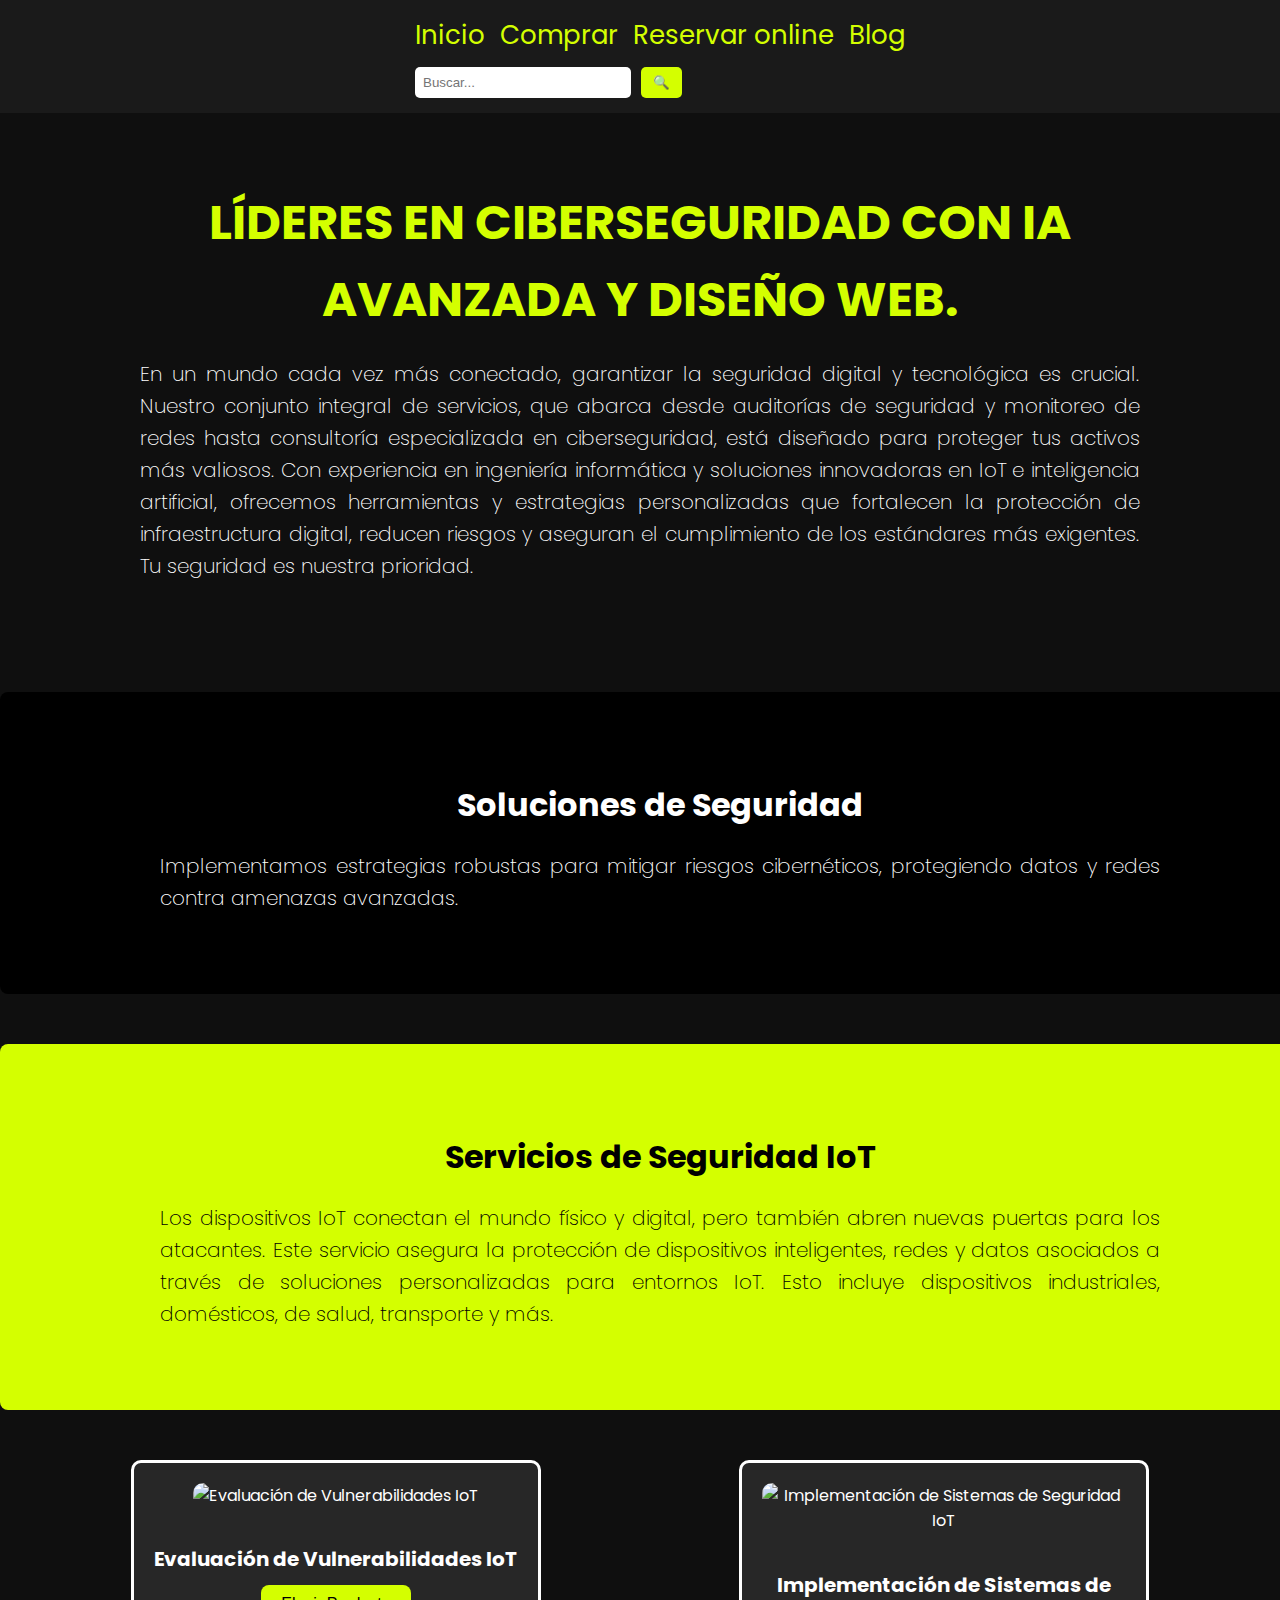
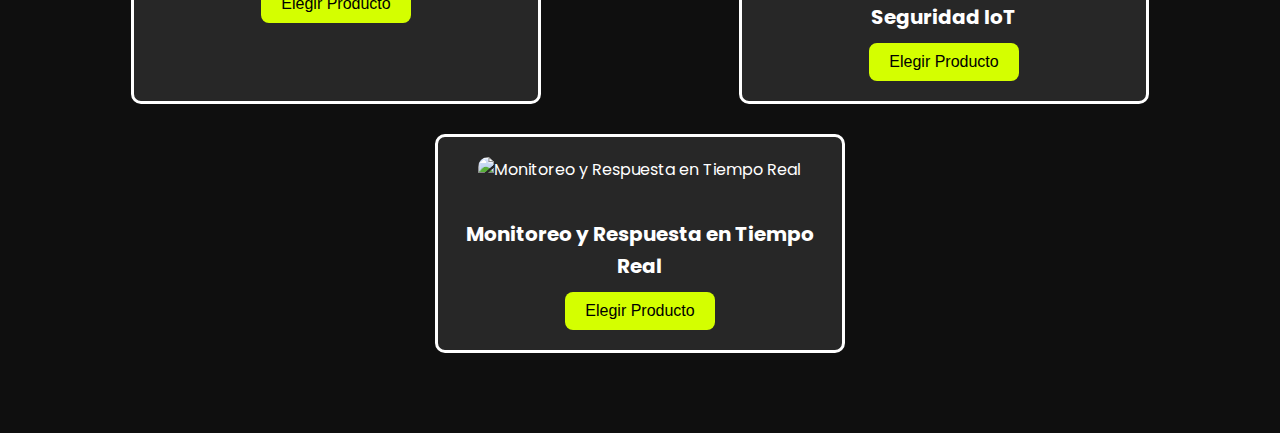
==== index.html @ d02b02be "Update index.html" ====
<!DOCTYPE html>
<html lang="es">
<head>
    <meta charset="UTF-8">
    <meta name="viewport" content="width=device-width, initial-scale=1.0">
    <title>Ciberseguridad y Diseño Web</title>
    <link rel="stylesheet" href="styles.css">
    <style>
        /* Importar fuentes */
        @import url('https://fonts.googleapis.com/css2?family=Poppins:wght@200;400;700&display=swap');
        
        body {
            margin: 0;
            font-family: 'Poppins', Arial, sans-serif;
            background-color: #0f0f0f;
            color: #fff;
            text-align: center;
            line-height: 1.6;
        }
        header {
            background-color: #1a1a1a;
            padding: 15px 20px;
            display: flex;
            flex-direction: column;
            align-items: center;
            width: 100%;
        }
        nav ul {
            list-style: none;
            margin: 0;
            padding: 0;
            display: flex;
            flex-wrap: wrap;
            justify-content: center;
            gap: 15px;
        }
        nav ul li a {
            color: #d4ff00;
            text-decoration: none;
            font-size: 26px;
            transition: color 0.3s ease;
        }
        nav ul li a:hover {
            color: #fff;
        }
        .search-bar {
            margin-top: 10px;
            display: flex;
            align-items: center;
            gap: 10px;
        }
        .search-bar input {
            padding: 8px;
            border: none;
            border-radius: 5px;
            width: 200px;
        }
        .search-bar button {
            background-color: #d4ff00;
            border: none;
            padding: 8px 12px;
            cursor: pointer;
            border-radius: 5px;
        }
        .hero {
            padding: 40px 20px;
        }
        .hero h1 {
            font-size: 48px;
            color: #d4ff00;
            font-weight: bold;
            margin-bottom: 20px;
        }
        p {
            font-family: 'Poppins', Arial, sans-serif;
            font-weight: 200; /* Extra Light */
            font-size: 20px; /* Tamaño en PC */
            max-width: 1000px; /* Máximo ancho para PC */
            margin: 20px auto; /* Margen consistente hacia abajo */
            text-align: justify;
            padding: 0 20px; /* Relleno lateral en PC */
        }
        .yellow-section2, .black-section {
            padding: 60px 20px;
            color: #000;
            text-align: center;
            width: 100%;
            font-size: 18px;
            border-radius: 8px;
            margin-top: 50px;
        }
        .yellow-section2 {
            background-color: #d4ff00;
            color: #000;
        }
        .black-section {
            background-color: #000;
            color: #fff;
        }
        .yellow-section2 h2, .black-section h2 {
            font-size: 32px;
            margin-bottom: 20px;
        }
        .services-container {
            display: flex;
            justify-content: space-around;
            flex-wrap: wrap;
            margin: 50px auto;
            max-width: 95%;
        }
        .service-box {
            background-color: rgba(255,255,255,0.1);
            border: 3px solid #fff;
            padding: 20px;
            width: 30%;
            min-width: 280px;
            text-align: center;
            border-radius: 10px;
            margin-bottom: 30px;
        }
        .service-box img {
            width: 100%;
            border-radius: 10px;
            margin-bottom: 15px;
        }
        .service-box h3 {
            color: #fff;
            font-size: 20px;
            margin-bottom: 10px;
        }
        .service-box button {
            background-color: #d4ff00;
            border: none;
            padding: 10px 20px;
            font-size: 16px;
            cursor: pointer;
            border-radius: 8px;
            transition: background-color 0.3s ease;
        }
        .service-box button:hover {
            background-color: #b3cc00;
        }
        @media (max-width: 768px) {
            .hero h1 {
                font-size: 36px;
            }
            p {
                font-size: 15px; /* Texto más pequeño en móviles */
                padding: 0 5px; /* Casi sin margen lateral */
                margin: 10px auto; /* Menor margen vertical */
                max-width: 100%; /* Ocupar todo el ancho */
            }
            .yellow-section2, .black-section {
                padding: 20px 5px; /* Reducir relleno en móviles */
            }
            .services-container {
                flex-direction: column;
                align-items: center;
            }
            .service-box {
                width: 100%;
            }
        }
    </style>
</head>
<body>
    <header>
        <nav>
            <ul>
                <li><a href="#">Inicio</a></li>
                <li><a href="#">Comprar</a></li>
                <li><a href="#">Reservar online</a></li>
                <li><a href="#">Blog</a></li>
            </ul>
            <div class="search-bar">
                <input type="text" placeholder="Buscar...">
                <button>🔍</button>
            </div>
        </nav>
    </header>
    
    <section class="hero">
        <h1>LÍDERES EN CIBERSEGURIDAD CON IA <br> AVANZADA Y DISEÑO WEB.</h1>
        <p>En un mundo cada vez más conectado, garantizar la seguridad digital y tecnológica es crucial. Nuestro conjunto integral de servicios, que abarca desde auditorías de seguridad y monitoreo de redes hasta consultoría especializada en ciberseguridad, está diseñado para proteger tus activos más valiosos. Con experiencia en ingeniería informática y soluciones innovadoras en IoT e inteligencia artificial, ofrecemos herramientas y estrategias personalizadas que fortalecen la protección de infraestructura digital, reducen riesgos y aseguran el cumplimiento de los estándares más exigentes. Tu seguridad es nuestra prioridad.</p>
    </section>
    <section class="black-section">
        <h2>Soluciones de Seguridad</h2>
        <p>Implementamos estrategias robustas para mitigar riesgos cibernéticos, protegiendo datos y redes contra amenazas avanzadas.</p>
    </section>
    <section class="yellow-section2">
        <h2>Servicios de Seguridad IoT</h2>
        <p>Los dispositivos IoT conectan el mundo físico y digital, pero también abren nuevas puertas para los atacantes. Este servicio asegura la protección de dispositivos inteligentes, redes y datos asociados a través de soluciones personalizadas para entornos IoT. Esto incluye dispositivos industriales, domésticos, de salud, transporte y más.</p>
    </section>
    <div class="services-container">
        <div class="service-box">
            <img src="iot-security.jpg" alt="Evaluación de Vulnerabilidades IoT">
            <h3>Evaluación de Vulnerabilidades IoT</h3>
            <button>Elegir Producto</button>
        </div>
        <div class="service-box">
            <img src="iot-implementation.jpg" alt="Implementación de Sistemas de Seguridad IoT">
            <h3>Implementación de Sistemas de Seguridad IoT</h3>
            <button>Elegir Producto</button>
        </div>
        <div class="service-box">
            <img src="iot-monitoring.jpg" alt="Monitoreo y Respuesta en Tiempo Real">
            <h3>Monitoreo y Respuesta en Tiempo Real</h3>
            <button>Elegir Producto</button>
        </div>
    </div>
</body>
</html>
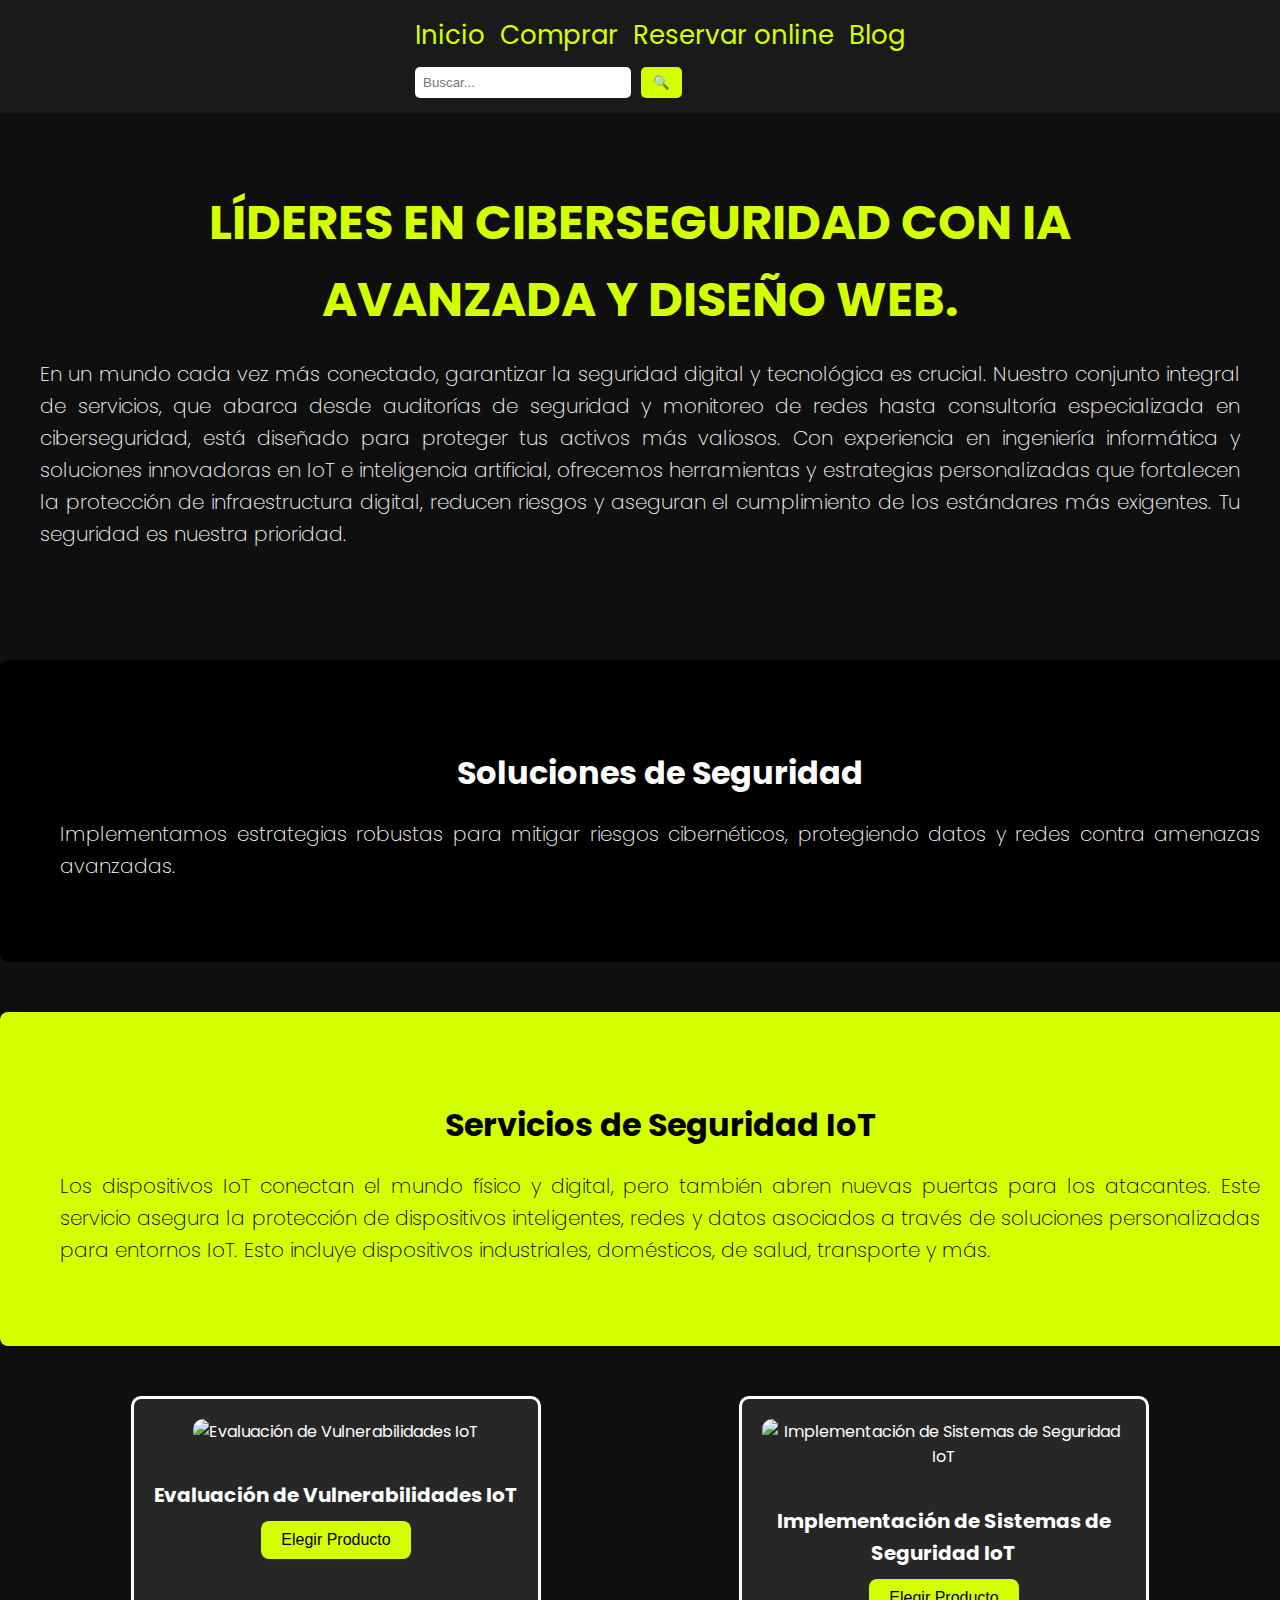
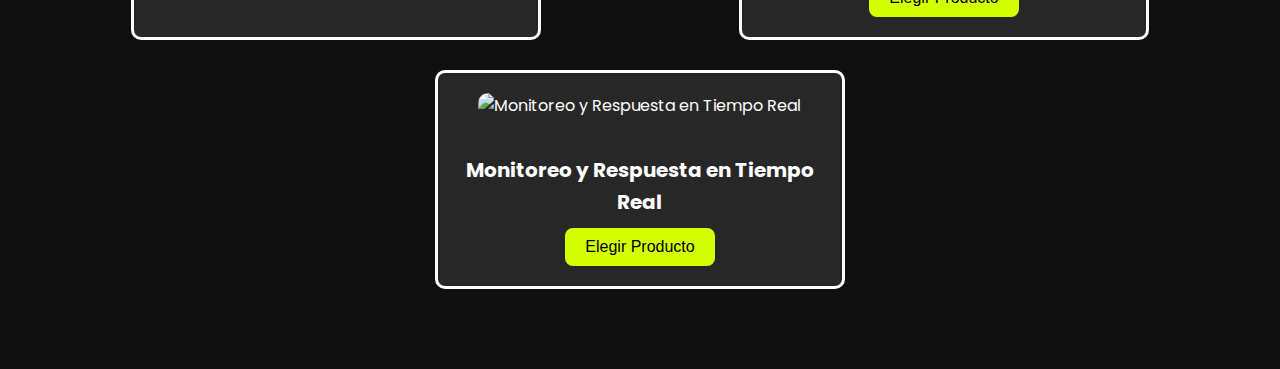
==== commit b175e7eb: "Update index.html" ====
--- a/index.html
+++ b/index.html
@@ -75,7 +75,7 @@
             font-family: 'Poppins', Arial, sans-serif;
             font-weight: 200; /* Extra Light */
             font-size: 20px; /* Tamaño en PC */
-            max-width: 1000px; /* Máximo ancho para PC */
+            max-width: 1200px; /* Máximo ancho para PC */
             margin: 20px auto; /* Margen consistente hacia abajo */
             text-align: justify;
             padding: 0 20px; /* Relleno lateral en PC */
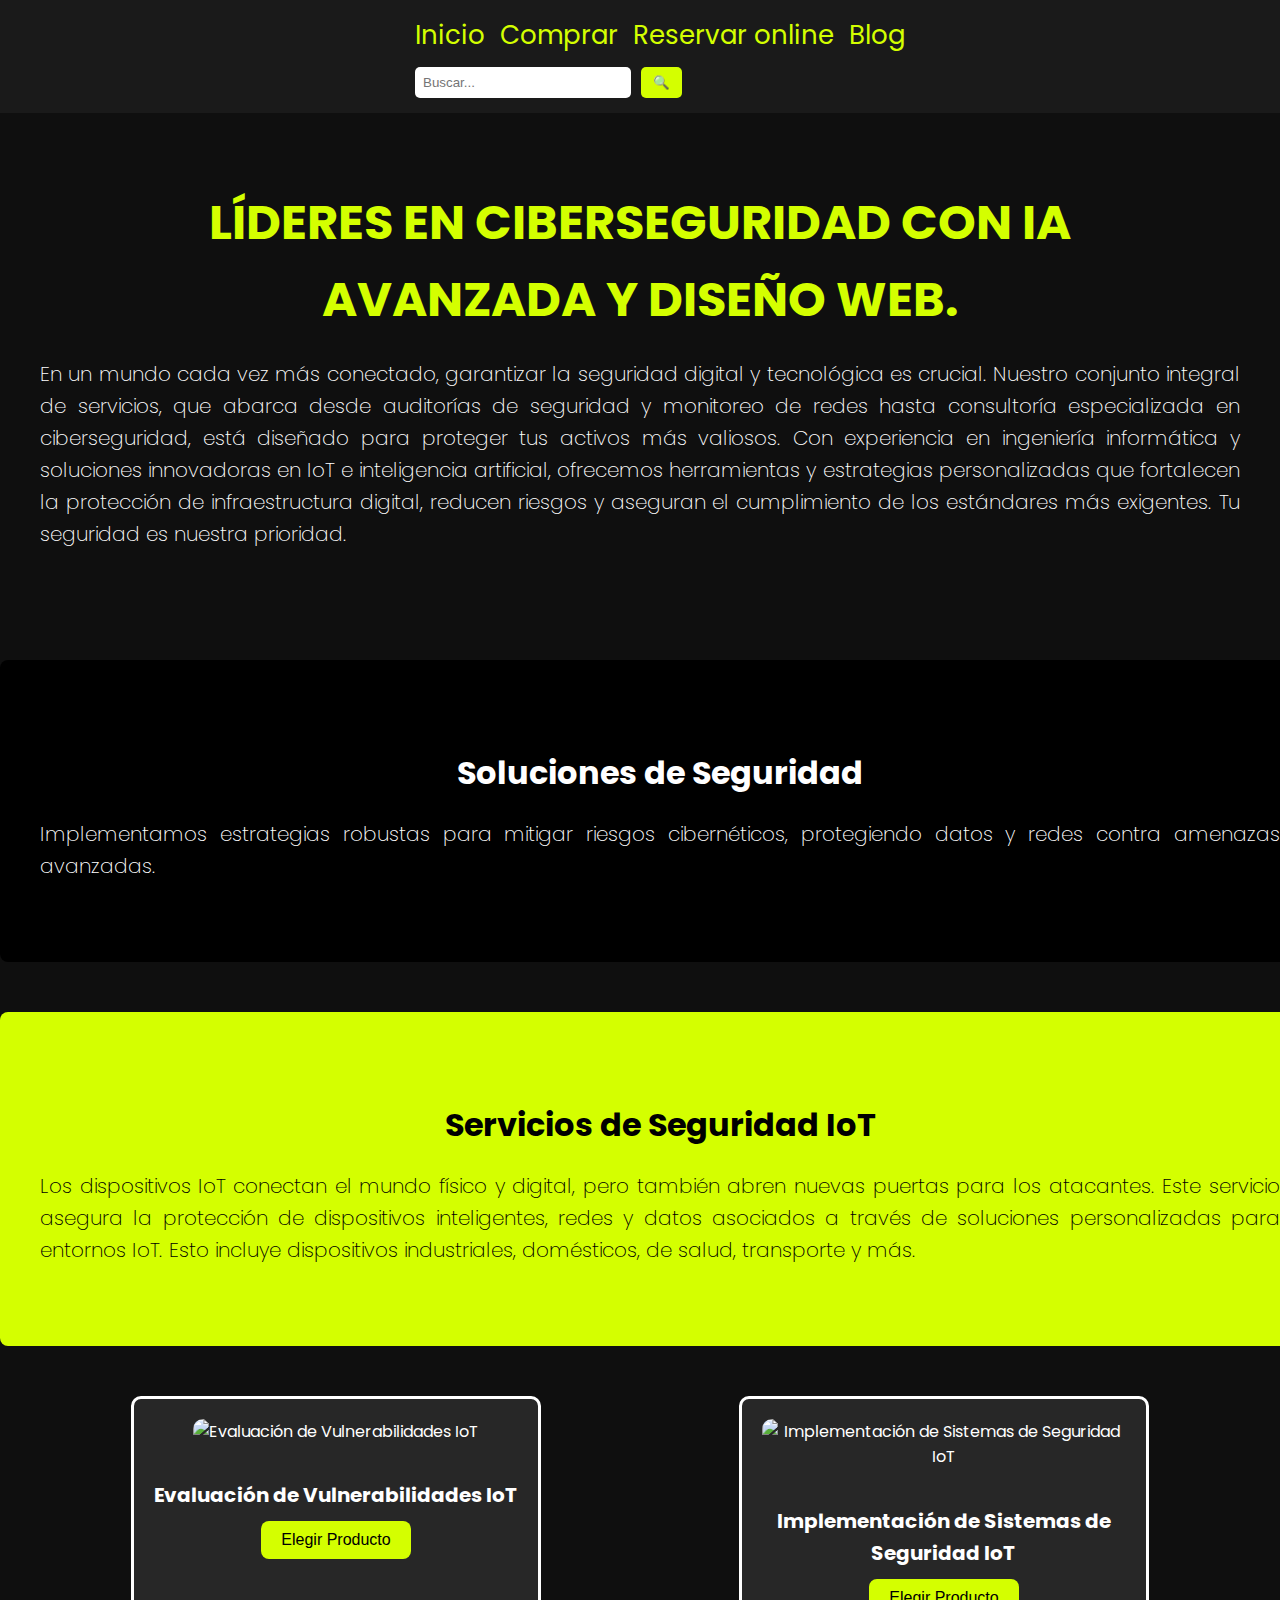
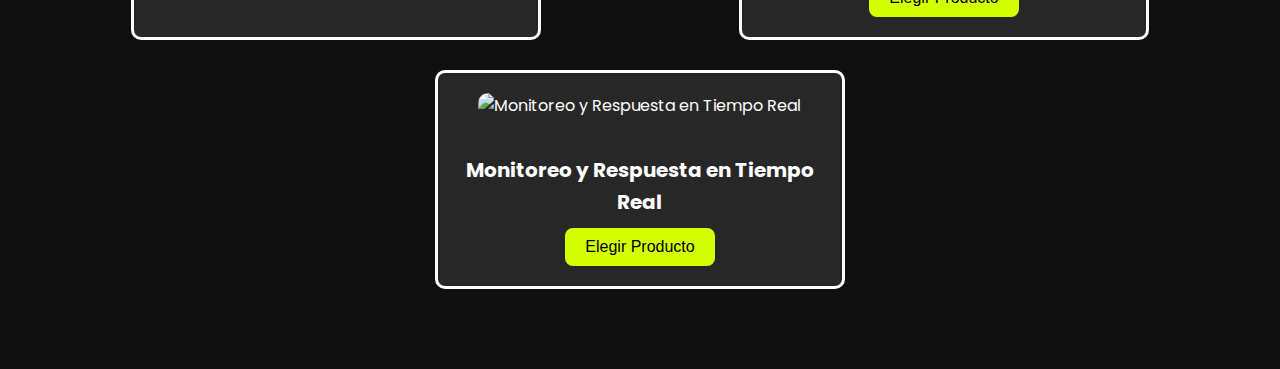
==== commit 68a79986: "Update index.html" ====
--- a/index.html
+++ b/index.html
@@ -75,7 +75,7 @@
             font-family: 'Poppins', Arial, sans-serif;
             font-weight: 200; /* Extra Light */
             font-size: 20px; /* Tamaño en PC */
-            max-width: 1200px; /* Máximo ancho para PC */
+            max-width: 1600px; /* Máximo ancho para PC */
             margin: 20px auto; /* Margen consistente hacia abajo */
             text-align: justify;
             padding: 0 20px; /* Relleno lateral en PC */
@@ -142,7 +142,7 @@
         }
         @media (max-width: 768px) {
             .hero h1 {
-                font-size: 36px;
+                font-size: 26px;
             }
             p {
                 font-size: 15px; /* Texto más pequeño en móviles */
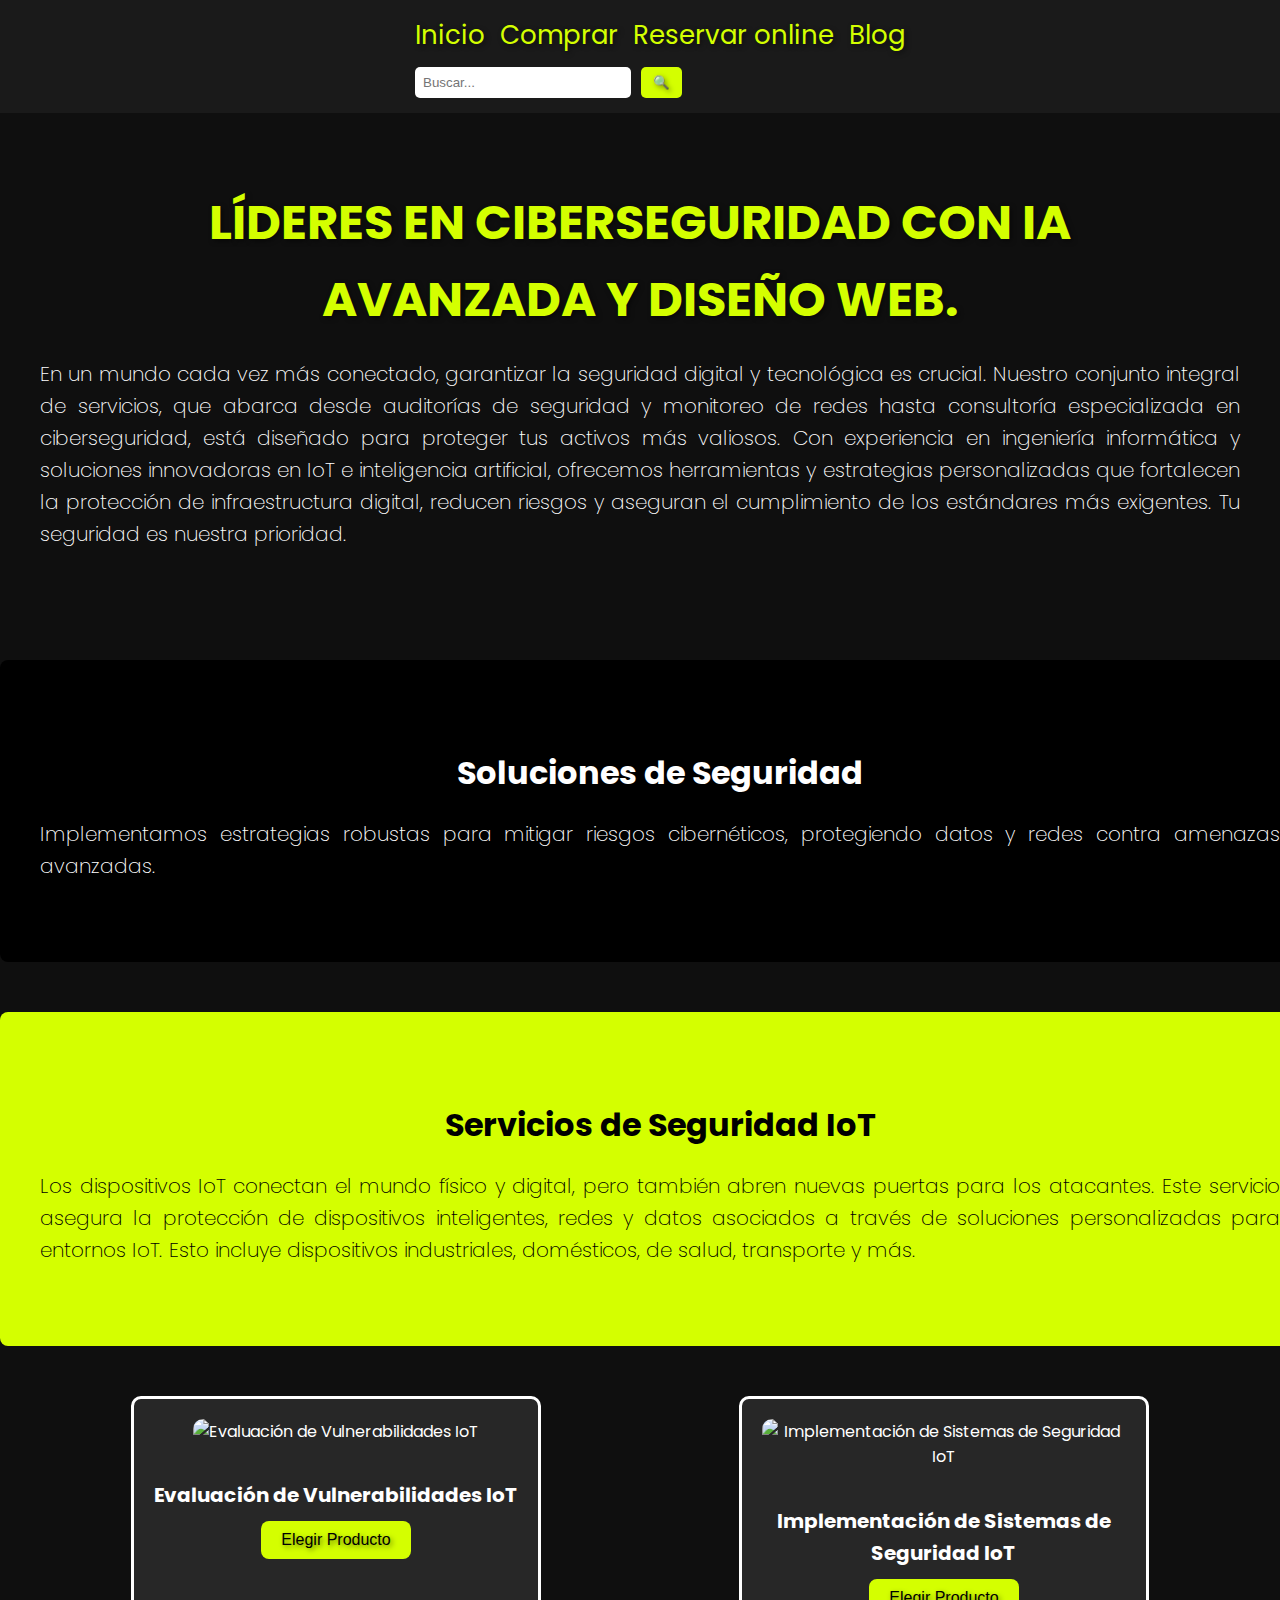
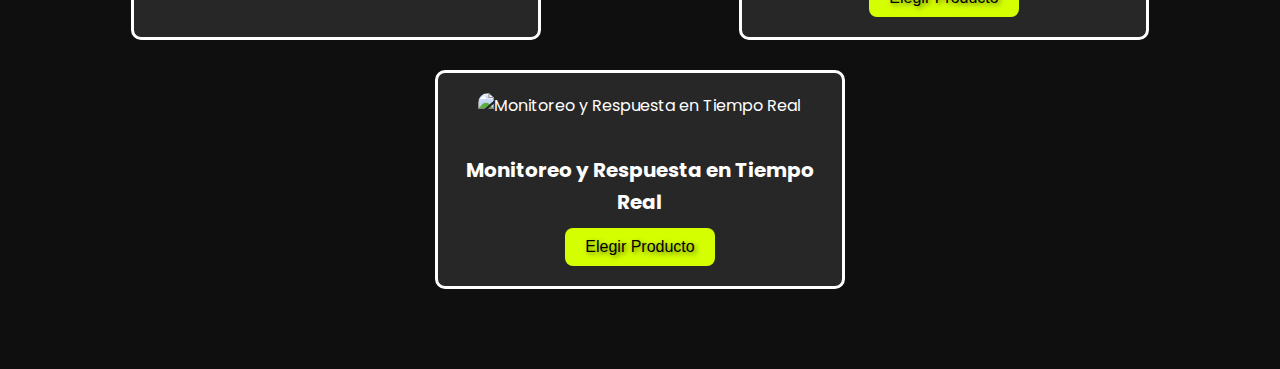
==== commit e4138e23: "Update index.html" ====
--- a/index.html
+++ b/index.html
@@ -39,6 +39,7 @@
             text-decoration: none;
             font-size: 26px;
             transition: color 0.3s ease;
+            text-shadow: 2px 2px 5px rgba(0, 0, 0, 0.5); /* Sombra para el texto amarillo */
         }
         nav ul li a:hover {
             color: #fff;
@@ -61,6 +62,7 @@
             padding: 8px 12px;
             cursor: pointer;
             border-radius: 5px;
+            text-shadow: 2px 2px 5px rgba(0, 0, 0, 0.5); /* Sombra para el botón amarillo */
         }
         .hero {
             padding: 40px 20px;
@@ -70,6 +72,7 @@
             color: #d4ff00;
             font-weight: bold;
             margin-bottom: 20px;
+            text-shadow: 2px 2px 5px rgba(0, 0, 0, 0.5); /* Sombra para el título amarillo */
         }
         p {
             font-family: 'Poppins', Arial, sans-serif;
@@ -136,6 +139,7 @@
             cursor: pointer;
             border-radius: 8px;
             transition: background-color 0.3s ease;
+            text-shadow: 2px 2px 5px rgba(0, 0, 0, 0.5); /* Sombra para los botones amarillos */
         }
         .service-box button:hover {
             background-color: #b3cc00;
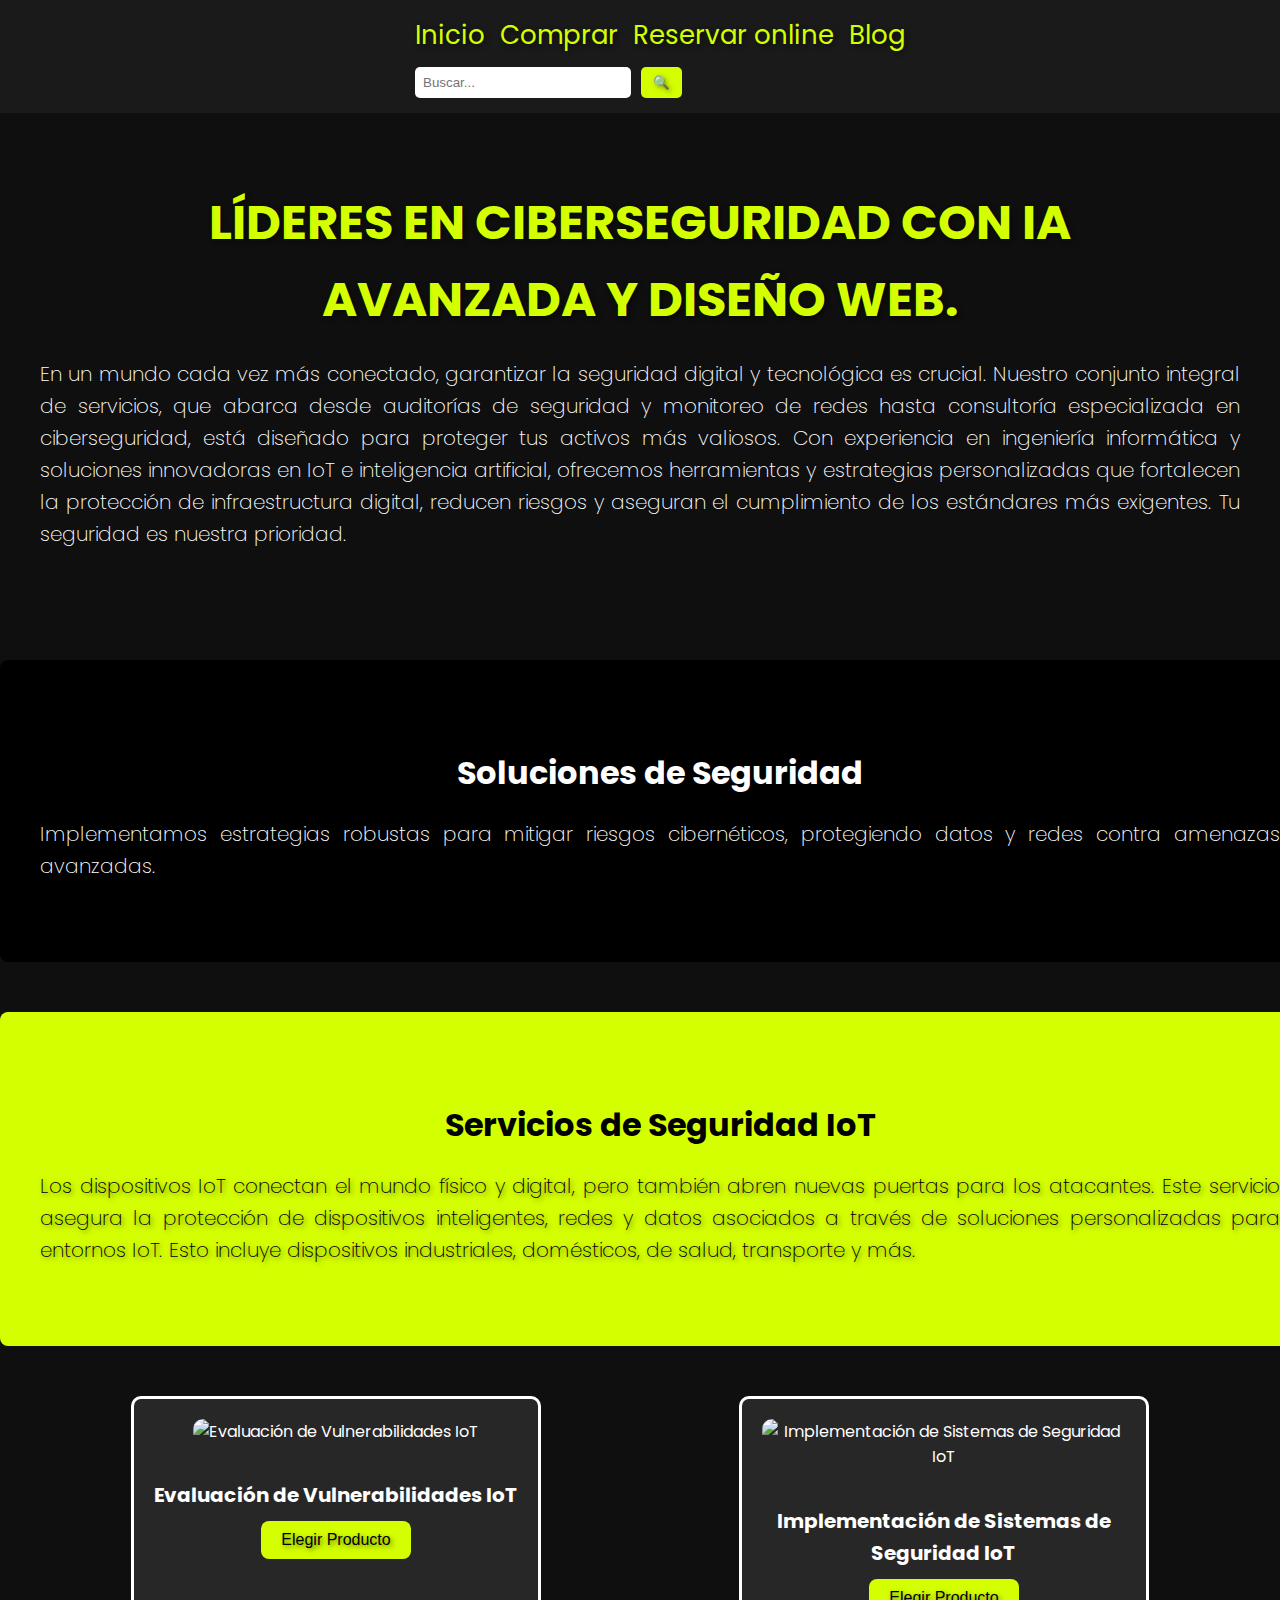
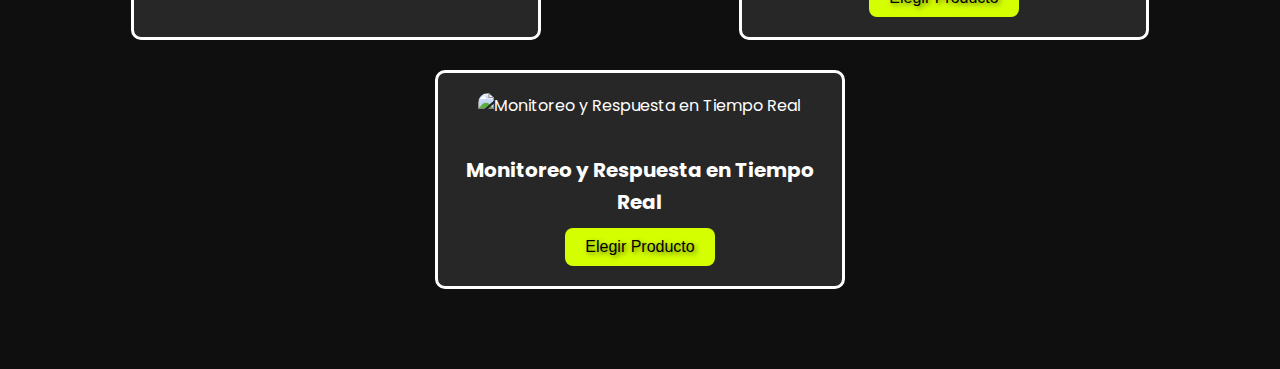
==== commit 95a02a94: "Update index.html" ====
--- a/index.html
+++ b/index.html
@@ -164,6 +164,11 @@
             .service-box {
                 width: 100%;
             }
+        }
+
+        /* Agregar sombra al párrafo específico */
+        .shadow-text {
+            text-shadow: 2px 2px 5px rgba(0, 0, 0, 0.5); /* Sombra para el texto */
         }
     </style>
 </head>
@@ -193,7 +198,7 @@
     </section>
     <section class="yellow-section2">
         <h2>Servicios de Seguridad IoT</h2>
-        <p>Los dispositivos IoT conectan el mundo físico y digital, pero también abren nuevas puertas para los atacantes. Este servicio asegura la protección de dispositivos inteligentes, redes y datos asociados a través de soluciones personalizadas para entornos IoT. Esto incluye dispositivos industriales, domésticos, de salud, transporte y más.</p>
+        <p class="shadow-text">Los dispositivos IoT conectan el mundo físico y digital, pero también abren nuevas puertas para los atacantes. Este servicio asegura la protección de dispositivos inteligentes, redes y datos asociados a través de soluciones personalizadas para entornos IoT. Esto incluye dispositivos industriales, domésticos, de salud, transporte y más.</p>
     </section>
     <div class="services-container">
         <div class="service-box">
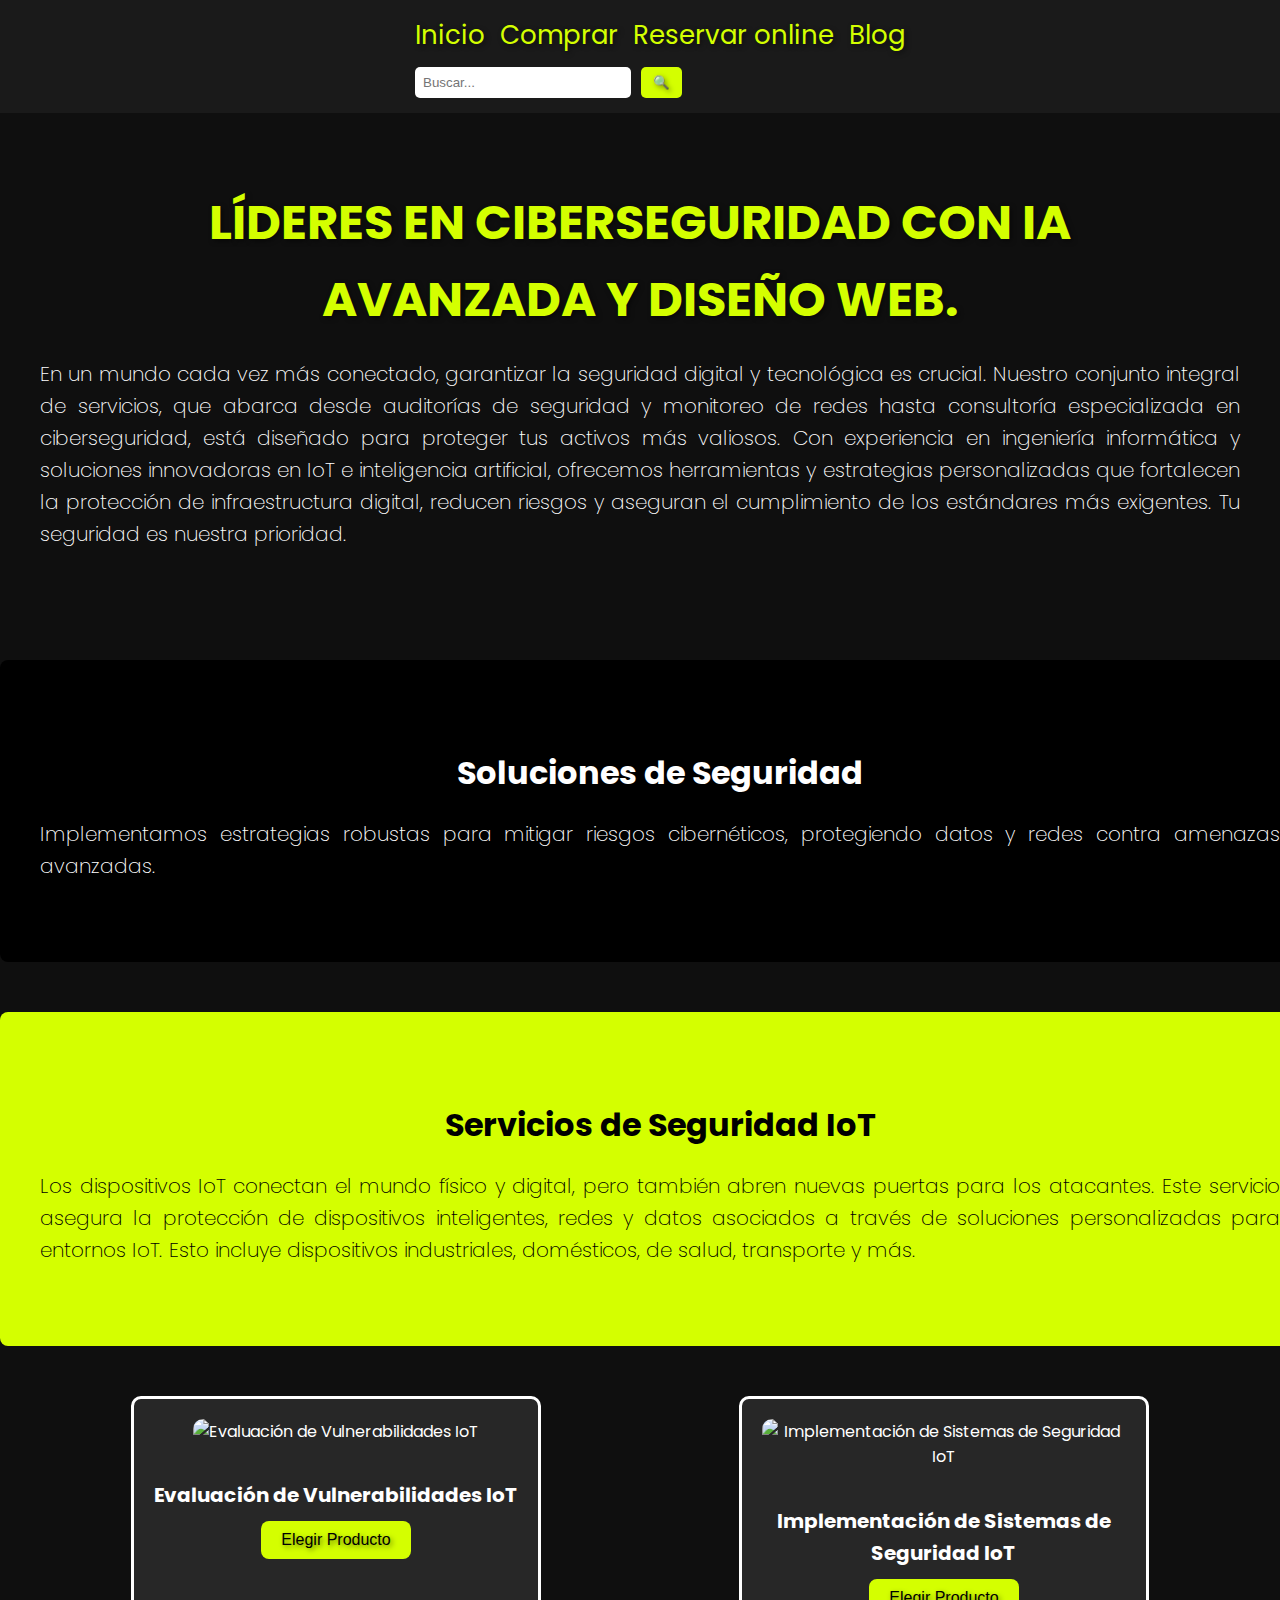
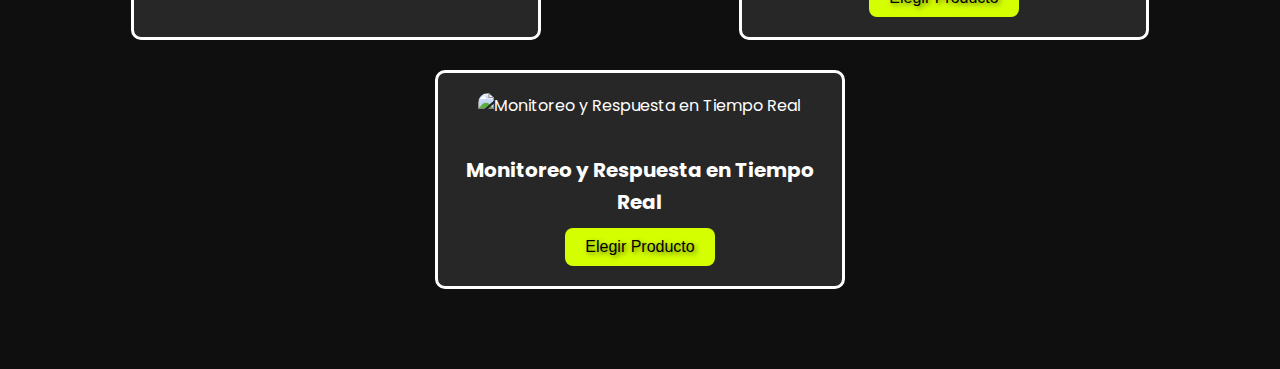
==== commit 95af9238: "Update index.html" ====
--- a/index.html
+++ b/index.html
@@ -120,6 +120,10 @@
             text-align: center;
             border-radius: 10px;
             margin-bottom: 30px;
+            transition: transform 0.3s ease;
+        }
+        .service-box:hover {
+            transform: scale(1.05); /* Efecto hover */
         }
         .service-box img {
             width: 100%;
@@ -162,13 +166,22 @@
                 align-items: center;
             }
             .service-box {
-                width: 100%;
-            }
-        }
-
-        /* Agregar sombra al párrafo específico */
-        .shadow-text {
-            text-shadow: 2px 2px 5px rgba(0, 0, 0, 0.5); /* Sombra para el texto */
+                width: 100%; /* Ocupar todo el ancho en móviles */
+                min-width: auto; /* Eliminar ancho mínimo */
+                padding: 15px; /* Reducir relleno interno */
+                margin-bottom: 20px; /* Espaciado entre cuadros */
+            }
+            .service-box img {
+                width: 100%; /* Imagenes responsivas */
+                height: auto; /* Mantener proporción */
+            }
+            .service-box h3 {
+                font-size: 18px; /* Tamaño de fuente más pequeño */
+            }
+            .service-box button {
+                font-size: 14px; /* Tamaño de fuente más pequeño */
+                padding: 8px 16px; /* Reducir tamaño del botón */
+            }
         }
     </style>
 </head>
